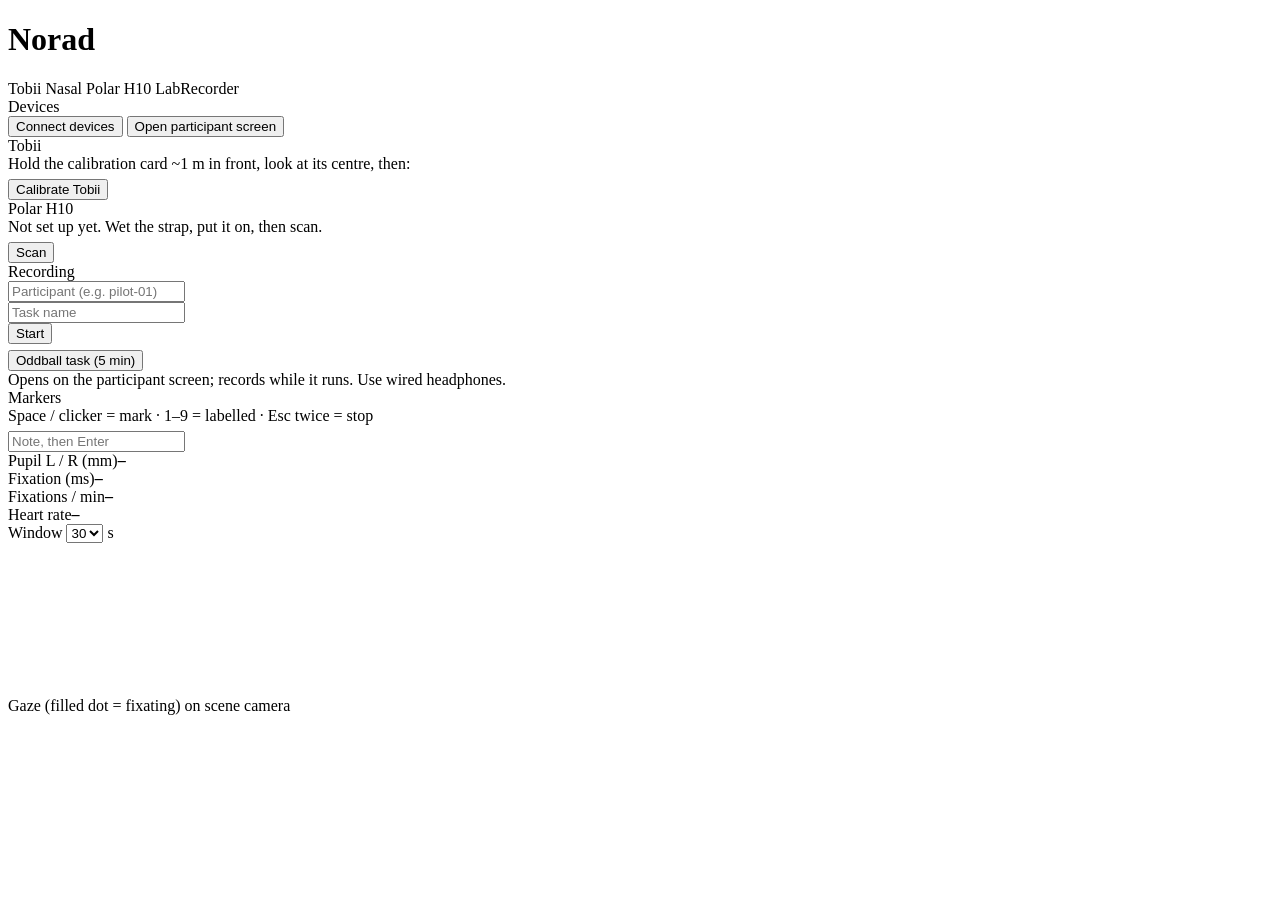
==== norad/server/static/index.html @ 938a4690 "Norad: synchronized recording of eye tracking, nasal breathing and heart signals" ====
<!doctype html>
<html lang="en">
<head>
<meta charset="utf-8">
<title>Norad</title>
<link rel="stylesheet" href="/static/style.css">
</head>
<body>
<header>
  <h1>Norad</h1>
  <span class="dev"><span class="dot" id="dot-tobii"></span>Tobii <span class="sub" id="rate-tobii"></span></span>
  <span class="dev"><span class="dot" id="dot-nasal"></span>Nasal <span class="sub" id="rate-nasal"></span></span>
  <span class="dev"><span class="dot" id="dot-polar"></span>Polar H10 <span class="sub" id="rate-polar"></span></span>
  <span class="dev"><span class="dot" id="dot-lr"></span>LabRecorder</span>
  <span class="sub warn" id="msg"></span>
</header>
<main>
  <aside>
    <div class="lbl">Devices</div>
    <div class="row">
      <button id="btn-connect">Connect devices</button>
      <button id="btn-participant">Open participant screen</button>
    </div>
    <div class="sub" id="dev-errors"></div>

    <div class="lbl">Tobii</div>
    <div class="sub">Hold the calibration card ~1 m in front, look at its centre, then:</div>
    <div class="row" style="margin-top:6px"><button id="btn-calibrate">Calibrate Tobii</button></div>
    <div class="sub" id="calib-msg"></div>

    <div class="lbl">Polar H10</div>
    <div class="sub" id="polar-saved">Not set up yet. Wet the strap, put it on, then scan.</div>
    <div class="row" style="margin-top:6px"><button id="btn-scan">Scan</button></div>
    <div id="polar-list"></div>

    <div class="lbl">Recording</div>
    <div class="row"><input id="participant" placeholder="Participant (e.g. pilot-01)"></div>
    <div class="row"><input id="task" placeholder="Task name"></div>
    <div class="row">
      <button class="go" id="btn-start">Start</button>
      <button class="stop" id="btn-stop" hidden>Stop (Esc Esc)</button>
      <span class="sub" id="rec-info"></span>
    </div>
    <div class="sub" id="rec-streams"></div>
    <div class="row" style="margin-top:6px"><button id="btn-oddball">Oddball task (5 min)</button></div>
    <div class="sub">Opens on the participant screen; records while it runs. Use wired headphones.</div>

    <div class="lbl">Markers</div>
    <div class="sub">Space / clicker = mark · 1–9 = labelled · Esc twice = stop</div>
    <div id="labels"></div>
    <div class="row" style="margin-top:6px"><input id="note" placeholder="Note, then Enter"></div>
    <div id="log" class="sub"></div>
  </aside>
  <section>
    <div class="row">
      <div class="nums">
        <div class="num"><span class="sub">Pupil L / R (mm)</span><b id="n-pupil">–</b></div>
        <div class="num"><span class="sub">Fixation (ms)</span><b id="n-fix">–</b></div>
        <div class="num"><span class="sub">Fixations / min</span><b id="n-fixrate">–</b></div>
        <div class="num"><span class="sub">Heart rate</span><b id="n-hr">–</b></div>
      </div>
      <div style="flex:1"></div>
      <span class="sub">Window</span>
      <select id="win" style="width:auto"><option>10</option><option selected>30</option><option>60</option></select>
      <span class="sub">s</span>
    </div>
    <div class="live">
      <canvas id="timeline"></canvas>
      <div>
        <div class="sub">Gaze (filled dot = fixating) on scene camera</div>
        <div class="scene"><img id="scene" alt=""><canvas id="gaze"></canvas></div>
      </div>
    </div>
  </section>
</main>
<script src="/static/vendor/socket.io.min.js"></script>
<script src="/static/app.js"></script>
</body>
</html>
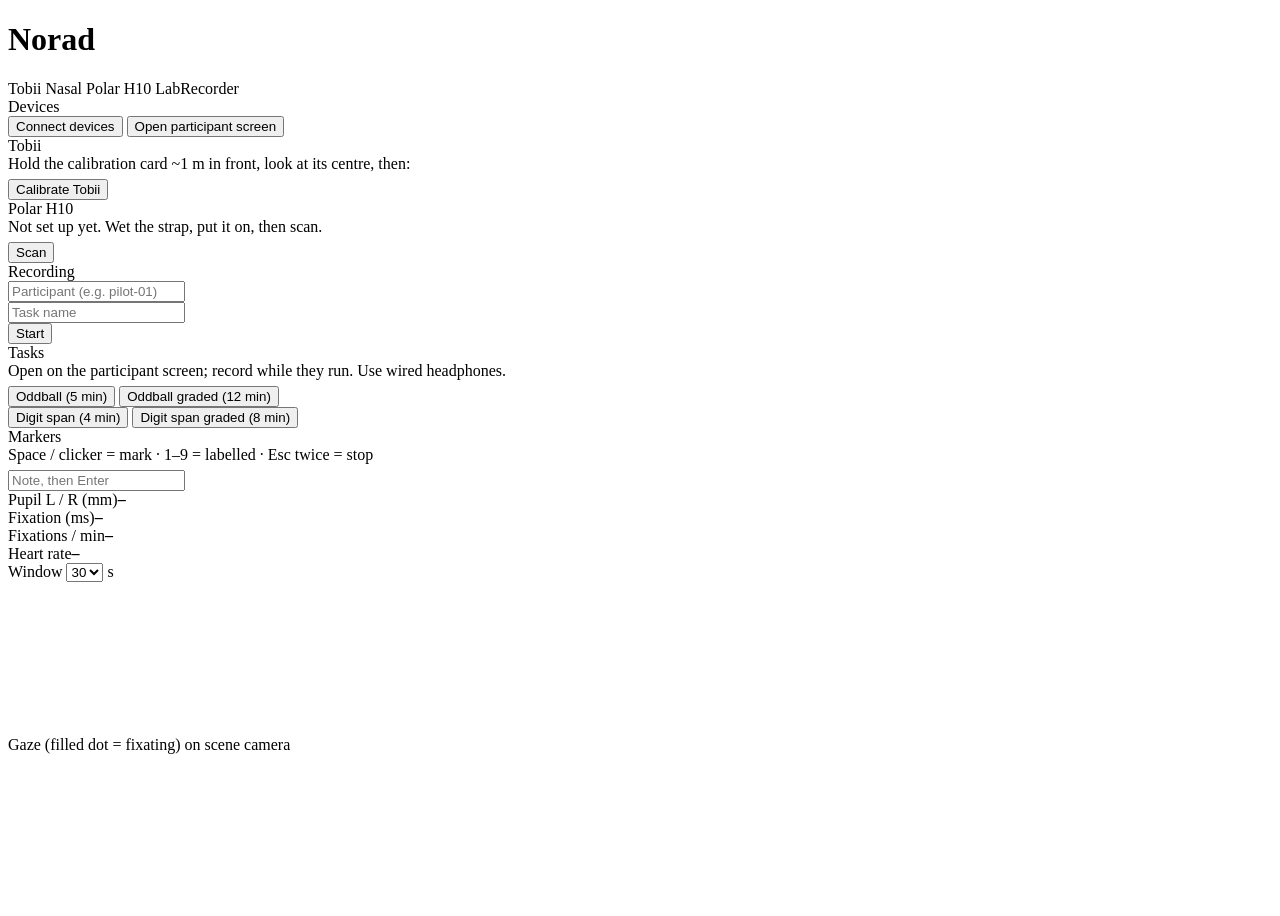
==== commit e852c5af: "Graded oddball and spoken digit span (default and graded versions)" ====
--- a/norad/server/static/index.html
+++ b/norad/server/static/index.html
@@ -42,8 +42,16 @@
       <span class="sub" id="rec-info"></span>
     </div>
     <div class="sub" id="rec-streams"></div>
-    <div class="row" style="margin-top:6px"><button id="btn-oddball">Oddball task (5 min)</button></div>
-    <div class="sub">Opens on the participant screen; records while it runs. Use wired headphones.</div>
+    <div class="lbl">Tasks</div>
+    <div class="sub">Open on the participant screen; record while they run. Use wired headphones.</div>
+    <div class="row" style="margin-top:6px">
+      <button class="task" data-task="oddball">Oddball (5 min)</button>
+      <button class="task" data-task="oddball_graded">Oddball graded (12 min)</button>
+    </div>
+    <div class="row">
+      <button class="task" data-task="digit_span">Digit span (4 min)</button>
+      <button class="task" data-task="digit_span_graded">Digit span graded (8 min)</button>
+    </div>
 
     <div class="lbl">Markers</div>
     <div class="sub">Space / clicker = mark · 1–9 = labelled · Esc twice = stop</div>
